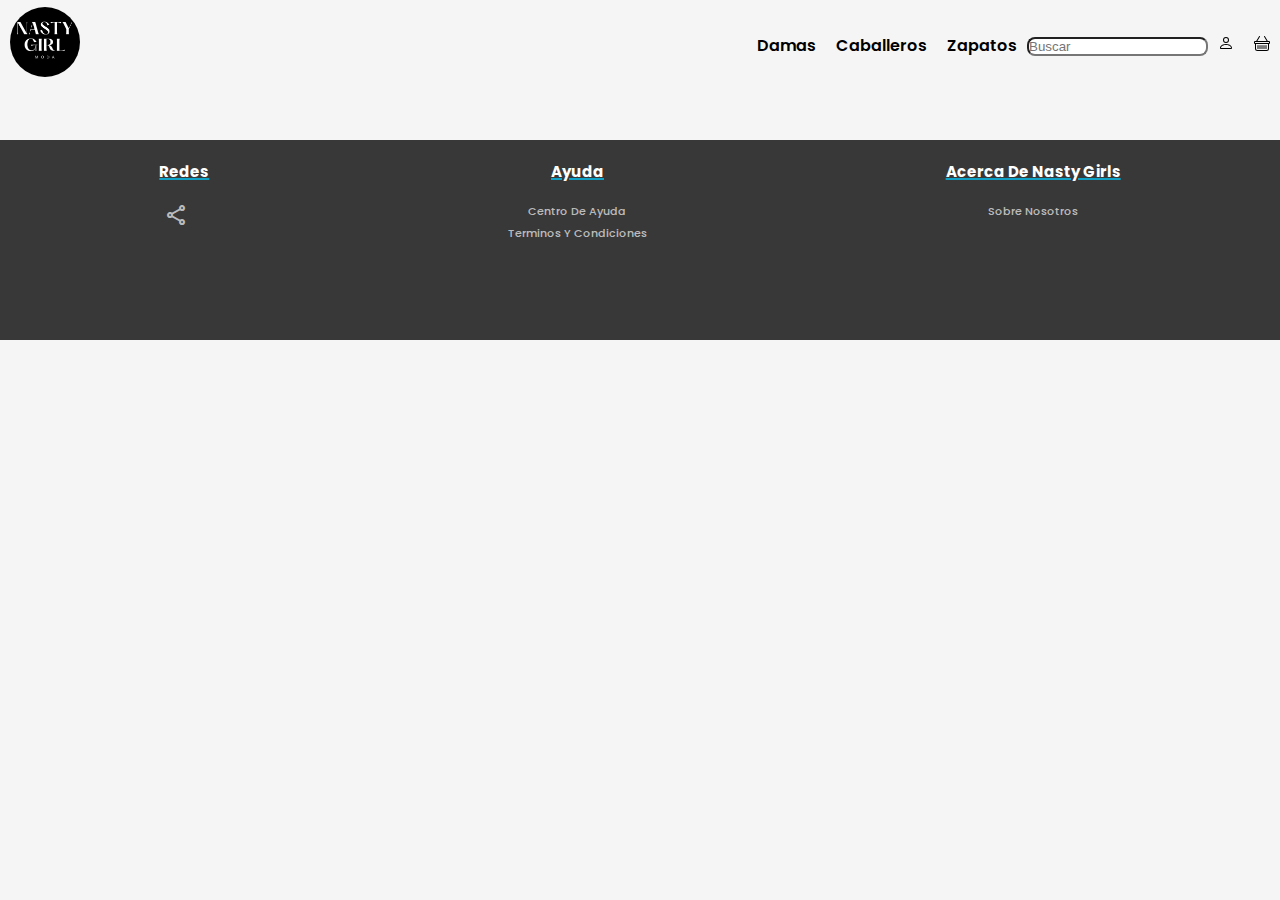
==== pages/damas.html @ bbfe321f "anexo del proyecto" ====
<!DOCTYPE html>
<html lang="en">
<head>
    <meta charset="UTF-8">
    <meta name="viewport" content="width=device-width, initial-scale=1.0">
    <title>NastyGirl</title>
    <link rel="stylesheet" href="https://fonts.googleapis.com/css2?family=Material+Symbols+Outlined:opsz,wght,FILL,GRAD@24,400,0,0" />
    <link rel="stylesheet" href="../css/estilo.css">
</head>
<body>
    <header>
        <div class="logo">
            <a href="../index.html"><img src="../assets/img/logo.jpg" alt="logo de la pagina"></a>
        </div>
        <nav class="navbar">
            <ul>
                <li><a href="#">damas</a></li>
                <li><a href="./caballeros.html">caballeros</a></li>
                <li><a href="./zapatos.html">zapatos</a></li>
                <form>
                    <input class="buscar" type="search" name="Buscar" placeholder="Buscar">
                </form>
                <!-- inicio de sesion -->
                <li><a href="./inicio-de-sesion.html"><svg xmlns="http://www.w3.org/2000/svg" width="16" height="16" fill="currentColor" class="bi bi-person" viewBox="0 0 16 16">
                    <path d="M8 8a3 3 0 1 0 0-6 3 3 0 0 0 0 6m2-3a2 2 0 1 1-4 0 2 2 0 0 1 4 0m4 8c0 1-1 1-1 1H3s-1 0-1-1 1-4 6-4 6 3 6 4m-1-.004c-.001-.246-.154-.986-.832-1.664C11.516 10.68 10.289 10 8 10s-3.516.68-4.168 1.332c-.678.678-.83 1.418-.832 1.664z"/>
                    </svg></a></li>
                    <!-- cesta -->
                <li><a href="./cesta.html"><svg xmlns="http://www.w3.org/2000/svg" width="16" height="16" fill="currentColor" class="bi bi-basket" viewBox="0 0 16 16">
                    <path d="M5.757 1.071a.5.5 0 0 1 .172.686L3.383 6h9.234L10.07 1.757a.5.5 0 1 1 .858-.514L13.783 6H15a1 1 0 0 1 1 1v1a1 1 0 0 1-1 1v4.5a2.5 2.5 0 0 1-2.5 2.5h-9A2.5 2.5 0 0 1 1 13.5V9a1 1 0 0 1-1-1V7a1 1 0 0 1 1-1h1.217L5.07 1.243a.5.5 0 0 1 .686-.172zM2 9v4.5A1.5 1.5 0 0 0 3.5 15h9a1.5 1.5 0 0 0 1.5-1.5V9zM1 7v1h14V7zm3 3a.5.5 0 0 1 .5.5v3a.5.5 0 0 1-1 0v-3A.5.5 0 0 1 4 10m2 0a.5.5 0 0 1 .5.5v3a.5.5 0 0 1-1 0v-3A.5.5 0 0 1 6 10m2 0a.5.5 0 0 1 .5.5v3a.5.5 0 0 1-1 0v-3A.5.5 0 0 1 8 10m2 0a.5.5 0 0 1 .5.5v3a.5.5 0 0 1-1 0v-3a.5.5 0 0 1 .5-.5m2 0a.5.5 0 0 1 .5.5v3a.5.5 0 0 1-1 0v-3a.5.5 0 0 1 .5-.5"/>
                    </svg></a></li>
            </ul>
        </nav>
    </header>
    <main>

    </main>
    <footer>
        <div class="contenedor">
            <div class="columnas">
                <div class="redes">
                    <h2>redes</h2>
                    <ul>
                        <li><a href="#"><span class="material-symbols-outlined">
                            share
                            </span></a></li>
                    </ul>
                </div>
                <div class="ayuda">
                    <h2>ayuda</h2>
                    <ul>
                        <li>
                            <a href="#">centro de ayuda</a>
                        </li>
                        <li>
                            <a href="#">terminos y condiciones</a>
                        </li>
                    </ul>
                </div>
                <div class="acerca">
                    <h2>acerca de Nasty Girls</h2>
                    <ul>
                        <li>
                            <a href="#">sobre nosotros</a>
                        </li>
                    </ul>
                </div>
            </div>
        </div>
    </footer>
</body>
</html>
---- css/estilo.css ----
@import url('https://fonts.googleapis.com/css2?family=Poppins:ital,wght@0,100;0,200;0,300;0,400;0,500;0,600;0,700;0,800;0,900;1,100;1,200;1,300;1,400;1,500;1,600;1,700;1,800;1,900&display=swap');

*{
    margin: 0;
    padding: 0;
    box-sizing: border-box;
}

header{
    display: flex;
    /* background-color: #00000053; */
    height: 5.625rem;
    justify-content: space-between;
    align-items: center;
    font-family: "Poppins", sans-serif;
    font-weight: 600;
    font-style: normal;
    width: 100%;
}

.logo img{
    height: 4.375rem;
    width: 4.375rem;
    border-radius: 2.5rem;
    margin-left: .625rem;
}

.navbar{
    position: relative;
    display: flex;
    justify-content: space-around;
    align-items: center
}

.navbar ul{
    display: flex;
    text-decoration: none;
    list-style: none;

}

.navbar ul li a{
    text-decoration: none;
    color: #000000;
    padding: .625rem;
    text-transform: capitalize;
}



.buscar{
    border-radius: 8px;
}
/* body */

body{
    background-color: #f3f2f2c4;
}

/* primera sección grid */

.grid{
    display: grid;
    grid-template-columns: repeat(4,1fr);
    grid-template-rows: repeat(5,90px);
    margin-top: 50px;
    margin-bottom: 50px;
}

.grid img{
    width: 100%;
    height: 100%;
    object-fit: cover;
    grid-column: 1/5;
    grid-row: 1/6;
    position:static;
    box-shadow: 0px 0px 15px #000000;
}

.grid h2{
    grid-column: 3/5;
    grid-row: 2/3;
    align-self: center;
    justify-self: center;
    color: white;
    font-weight: 700;
    font-size: 50px;
    text-transform:capitalize;
    font-family: "Popping", sans-serif;
}

.grid h3{
    grid-column: 3/5;
    grid-row: 3/4;
    align-self: flex-start;
    justify-self: center;
    color: white;
    font-weight: 700;
    font-size: 45px;
    text-transform:capitalize;
    font-family: "Popping", sans-serif;
}

.grid p{
    grid-column: 3/5;
    grid-row: 4/5;
    align-self: flex-start;
    justify-self: center;
    text-align: center;
    color: rgb(255, 255, 255);
    font-weight: 500;
    font-size: 20px;
    text-transform:capitalize;
    font-family: "Popping", sans-serif;
}

.grid button{
    grid-column: 3/5;
    grid-row: 5/6;
    align-self: flex-start;
    justify-self: center;
    color: rgb(255, 255, 255);
    background-color: #000000;
    border-color: #8a8a8a;
    font-weight: 700;
    font-size: 25px;
    text-transform:capitalize;
    font-family: "Popping", sans-serif;
    border-radius: 11px;
    padding: 8px;
    margin: 0%;
    box-shadow: 0px 0px 10px #ffffff;
}

/* VARIEDADES */

h1{
    text-align: center;
    margin: 3.125rem;
}

.contenedor-cards{
    display: flex;
    justify-content:space-evenly;
    flex-wrap: wrap;
}

.card{
    width: 12.5rem;
    height: 18.75rem;
    background-color: #ffffff;
    border-radius: .625rem;
    box-shadow: 0px 0px 10px #0000003a;
    margin: 5px;
}

.card .card-img{
    width:100%;
    height: 60%;
}

.card .card-img img{
    width: 100%;
    height: 100%;
    object-fit: contain;
}

.card-info{
    text-align: center;
    font-family: "poppins", sans-serif;
    margin: 5px;
    
}

.card-info ul li{
    list-style: none;
    font-family: "poppins", sans-serif;
    text-align: center;
}
/* aside */

aside{
    display: flex;
    justify-content: center;
}

.iframe1{
    width: 80%;
    height: 350px;
    margin-top: 50px;
    
}

/* segunda sección grid */

.grid-2{
    display: grid;
    grid-template-columns: repeat(4,1fr);
    grid-template-rows: repeat(5,90px);
    margin-top: 50px;
    margin-bottom: 50px;
}

.grid-2 img{
    width: 100%;
    height: 100%;
    object-fit: cover;
    grid-column: 1/5;
    grid-row: 1/6;
    position:static;
    box-shadow: 0px 0px 15px #000000;
}

.grid-2 h2{
    grid-column: 1/3;
    grid-row: 2/3;
    align-self: center;
    justify-self: center;
    color: white;
    font-weight: 700;
    font-size: 50px;
    text-transform:capitalize;
    font-family: "Popping", sans-serif;
}

.grid-2 h3{
    grid-column: 1/3;
    grid-row: 3/4;
    align-self: flex-start;
    justify-self: center;
    color: white;
    font-weight: 700;
    font-size: 45px;
    text-transform:capitalize;
    font-family: "Popping", sans-serif;
}

.grid-2 p{
    grid-column: 1/3;
    grid-row: 4/5;
    align-self: flex-start;
    justify-self: center;
    text-align: center;
    color: rgb(255, 255, 255);
    font-weight: 500;
    font-size: 20px;
    text-transform:capitalize;
    font-family: "Popping", sans-serif;
}

.grid-2 button{
    grid-column: 1/3;
    grid-row: 5/6;
    align-self: flex-start;
    justify-self: center;
    color: rgb(255, 255, 255);
    background-color: #000000;
    border-color: #8a8a8a;
    font-weight: 700;
    font-size: 25px;
    text-transform:capitalize;
    font-family: "Popping", sans-serif;
    border-radius: 11px;
    padding: 8px;
    margin: 0%;
    box-shadow: 0px 0px 10px #ffffff;
}

/* footer */

footer{
    background-color: #000000c5;
    height: 12.5rem;
    text-transform: capitalize;
    font-family: "Poppins", sans-serif;
    font-weight: 600;
    font-style: normal;
    font-size: .625rem;
    margin-top: 50px;
}

.redes ul{
    display: flex;
}

.redes ul li a{
    margin: 5px;
}

.contenedor div{
    display: flex;
    padding: .625rem;
    justify-content:space-around;
}

.columnas div{
    display: table-column;
    text-decoration: none;
    color: white;
    text-align: center;
    
}

.columnas div h2{
    text-decoration: .125rem underline #00ccffb7 ;
    margin-bottom: 15px;
    display: inline-block;
}

.columnas div ul{
    list-style: none;
}

.columnas div ul li{
    margin: .3125rem 0rem;
}

.columnas div ul li a{
    text-decoration: none;
    color: #ffffffae;
    font-weight: 500;
    font-size: 11px;
}

/* RESPONSIVE */

/* A PARTIR DE 665 */

@media (max-width: 670px){

    .grid img{
        width: 670px;
    }

    .contenedor-cards{
        display: flex;
        justify-content:space-evenly;
        flex-wrap: wrap;
        width: 41.875rem;
    }

    .card{
        width: 150px;

    }.grid-2 img{
        width: 670px;
    }


}
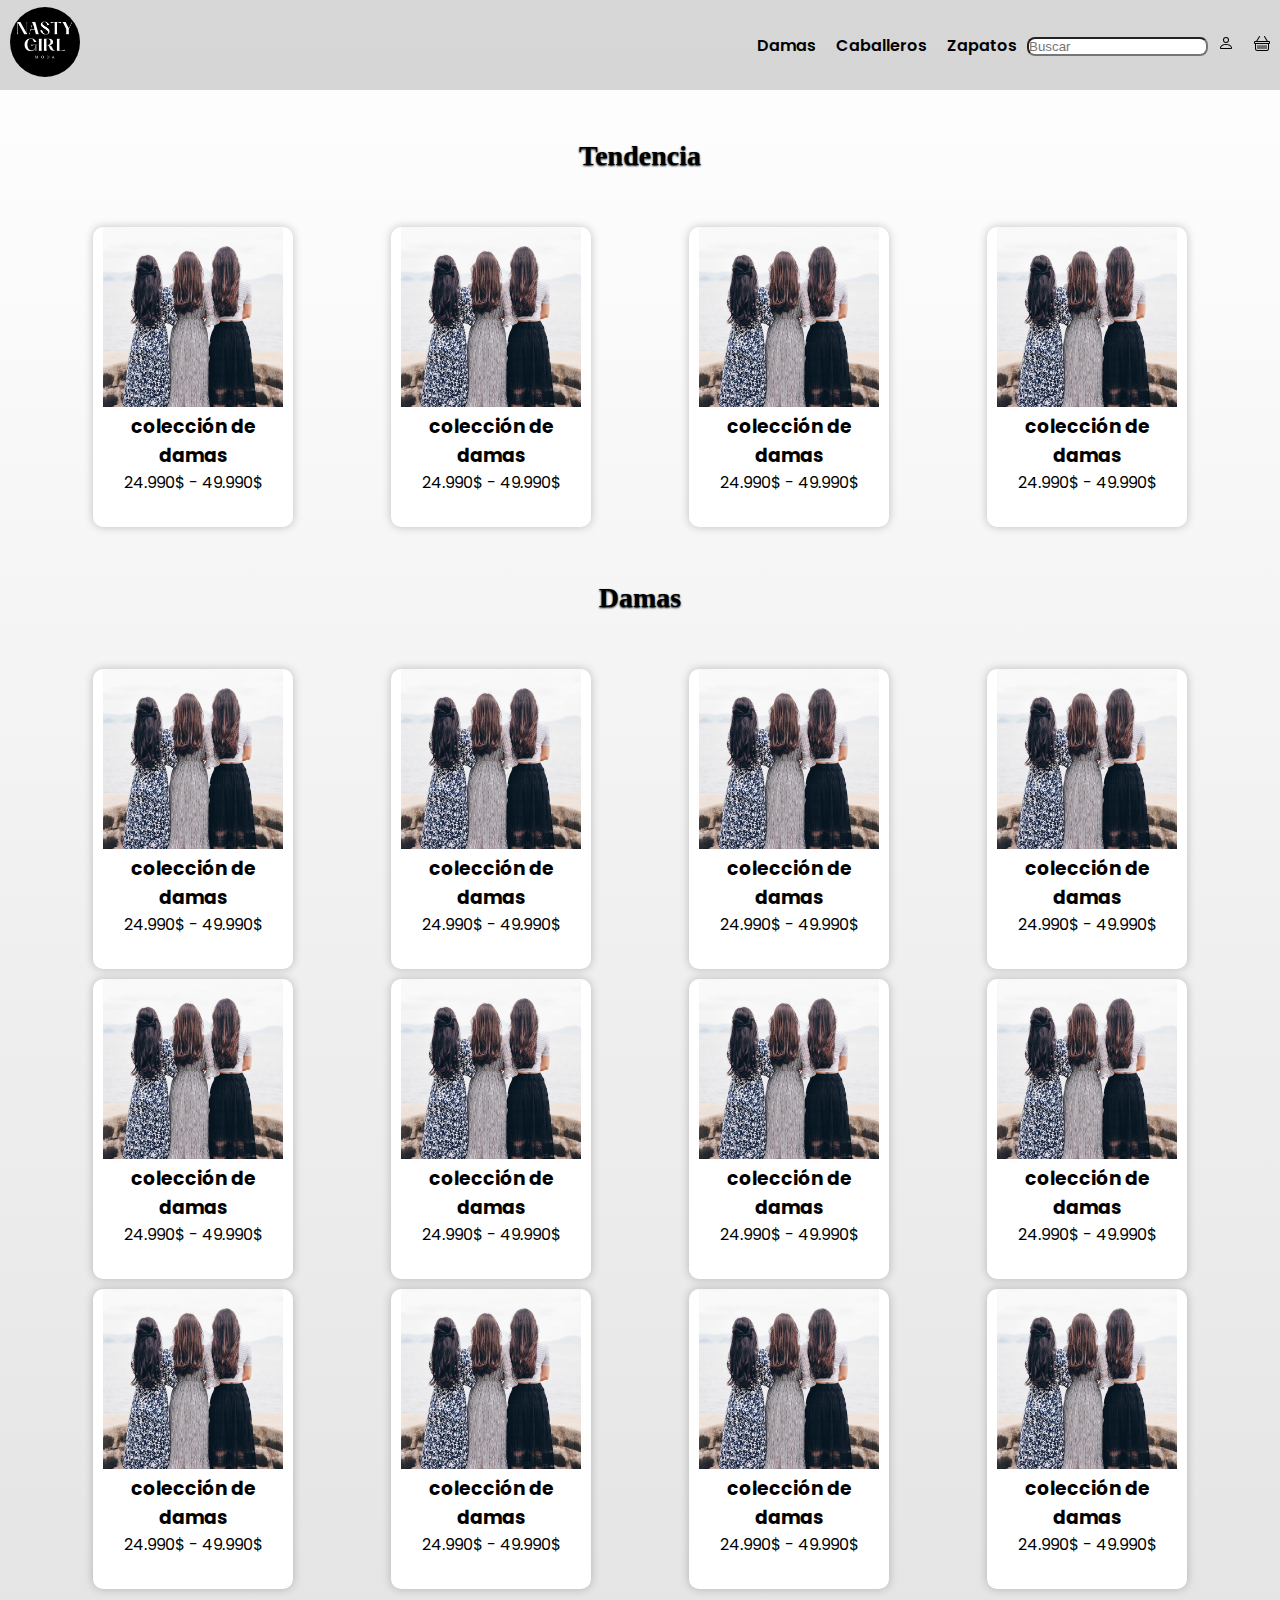
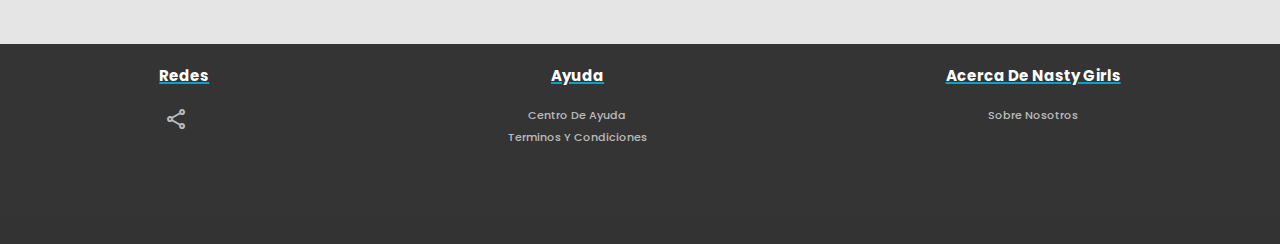
==== commit 98bd3c67: "creacion de las paginas damas, caballeros y zapatos" ====
--- a/pages/damas.html
+++ b/pages/damas.html
@@ -31,8 +31,191 @@
             </ul>
         </nav>
     </header>
-    <main>
-
+    <main class="main-damas">
+        <h2>tendencia</h2>
+        <section class="contenedor-cards">
+            <div class="card">
+                <div class="card-img">
+                    <img src="../assets/img/verano.jpg" alt="ropa de verano">
+                </div>
+                <div class="card-info">
+                    <h3>colección de damas</h3>
+                    <ul>
+                        <li>24.990$ - 49.990$</li>
+                    </ul>
+                </div>
+            </div>
+            <div class="card">
+                <div class="card-img">
+                    <img src="../assets/img/verano.jpg" alt="ropa de verano">
+                </div>
+                <div class="card-info">
+                    <h3>colección de damas</h3>
+                    <ul>
+                        <li>24.990$ - 49.990$</li>
+                    </ul>
+                </div>
+            </div>
+            <div class="card">
+                <div class="card-img">
+                    <img src="../assets/img/verano.jpg" alt="ropa de verano">
+                </div>
+                <div class="card-info">
+                    <h3>colección de damas</h3>
+                    <ul>
+                        <li>24.990$ - 49.990$</li>
+                    </ul>
+                </div>
+            </div>
+            <div class="card">
+                <div class="card-img">
+                    <img src="../assets/img/verano.jpg" alt="ropa de verano">
+                </div>
+                <div class="card-info">
+                    <h3>colección de damas</h3>
+                    <ul>
+                        <li>24.990$ - 49.990$</li>
+                    </ul>
+                </div>
+            </div>
+        </section>
+        <h2>damas</h2>
+        <section class="contenedor-cards">
+            <div class="card">
+                <div class="card-img">
+                    <img src="../assets/img/verano.jpg" alt="ropa de verano">
+                </div>
+                <div class="card-info">
+                    <h3>colección de damas</h3>
+                    <ul>
+                        <li>24.990$ - 49.990$</li>
+                    </ul>
+                </div>
+            </div>
+            <div class="card">
+                <div class="card-img">
+                    <img src="../assets/img/verano.jpg" alt="ropa de verano">
+                </div>
+                <div class="card-info">
+                    <h3>colección de damas</h3>
+                    <ul>
+                        <li>24.990$ - 49.990$</li>
+                    </ul>
+                </div>
+            </div>
+            <div class="card">
+                <div class="card-img">
+                    <img src="../assets/img/verano.jpg" alt="ropa de verano">
+                </div>
+                <div class="card-info">
+                    <h3>colección de damas</h3>
+                    <ul>
+                        <li>24.990$ - 49.990$</li>
+                    </ul>
+                </div>
+            </div>
+            <div class="card">
+                <div class="card-img">
+                    <img src="../assets/img/verano.jpg" alt="ropa de verano">
+                </div>
+                <div class="card-info">
+                    <h3>colección de damas</h3>
+                    <ul>
+                        <li>24.990$ - 49.990$</li>
+                    </ul>
+                </div>
+            </div>
+        </section><section class="contenedor-cards">
+            <div class="card">
+                <div class="card-img">
+                    <img src="../assets/img/verano.jpg" alt="ropa de verano">
+                </div>
+                <div class="card-info">
+                    <h3>colección de damas</h3>
+                    <ul>
+                        <li>24.990$ - 49.990$</li>
+                    </ul>
+                </div>
+            </div>
+            <div class="card">
+                <div class="card-img">
+                    <img src="../assets/img/verano.jpg" alt="ropa de verano">
+                </div>
+                <div class="card-info">
+                    <h3>colección de damas</h3>
+                    <ul>
+                        <li>24.990$ - 49.990$</li>
+                    </ul>
+                </div>
+            </div>
+            <div class="card">
+                <div class="card-img">
+                    <img src="../assets/img/verano.jpg" alt="ropa de verano">
+                </div>
+                <div class="card-info">
+                    <h3>colección de damas</h3>
+                    <ul>
+                        <li>24.990$ - 49.990$</li>
+                    </ul>
+                </div>
+            </div>
+            <div class="card">
+                <div class="card-img">
+                    <img src="../assets/img/verano.jpg" alt="ropa de verano">
+                </div>
+                <div class="card-info">
+                    <h3>colección de damas</h3>
+                    <ul>
+                        <li>24.990$ - 49.990$</li>
+                    </ul>
+                </div>
+            </div>
+        </section><section class="contenedor-cards">
+            <div class="card">
+                <div class="card-img">
+                    <img src="../assets/img/verano.jpg" alt="ropa de verano">
+                </div>
+                <div class="card-info">
+                    <h3>colección de damas</h3>
+                    <ul>
+                        <li>24.990$ - 49.990$</li>
+                    </ul>
+                </div>
+            </div>
+            <div class="card">
+                <div class="card-img">
+                    <img src="../assets/img/verano.jpg" alt="ropa de verano">
+                </div>
+                <div class="card-info">
+                    <h3>colección de damas</h3>
+                    <ul>
+                        <li>24.990$ - 49.990$</li>
+                    </ul>
+                </div>
+            </div>
+            <div class="card">
+                <div class="card-img">
+                    <img src="../assets/img/verano.jpg" alt="ropa de verano">
+                </div>
+                <div class="card-info">
+                    <h3>colección de damas</h3>
+                    <ul>
+                        <li>24.990$ - 49.990$</li>
+                    </ul>
+                </div>
+            </div>
+            <div class="card">
+                <div class="card-img">
+                    <img src="../assets/img/verano.jpg" alt="ropa de verano">
+                </div>
+                <div class="card-info">
+                    <h3>colección de damas</h3>
+                    <ul>
+                        <li>24.990$ - 49.990$</li>
+                    </ul>
+                </div>
+            </div>
+        </section>
     </main>
     <footer>
         <div class="contenedor">
--- a/css/estilo.css
+++ b/css/estilo.css
@@ -8,7 +8,7 @@
 
 header{
     display: flex;
-    /* background-color: #00000053; */
+    background-color: #00000028;
     height: 5.625rem;
     justify-content: space-between;
     align-items: center;
@@ -46,16 +46,16 @@
     text-transform: capitalize;
 }
 
-
-
 .buscar{
     border-radius: 8px;
 }
 /* body */
 
 body{
-    background-color: #f3f2f2c4;
-}
+    background: linear-gradient(180deg, #ffffff, #0000001e);
+}
+
+/* Pagina de inicio */
 
 /* primera sección grid */
 
@@ -347,4 +347,111 @@
     }
 
 
-}+}
+
+/* Pagina de inicio de sesión */
+
+.main-iniciar-sesion{
+    width: 100%;
+    height:100vh;
+    align-content: center;
+    margin: 0px 0px 0px 70px;
+}
+
+.main-iniciar-sesion .sesion-contenedor{
+    display: flex;
+    flex-wrap: wrap;
+    justify-content: space-evenly;
+    align-items: center;
+    width: 100%;
+    height: 50%;
+    background-color: #ffffff00;
+}
+
+.iniciar-sesion{
+    display: flex;
+    flex-direction: column;
+    width: 720px;
+    padding: 25px;
+    gap: 1.5625rem;
+}
+
+.iniciar-sesion article{
+    display: flex;
+    flex-direction: column;
+    width: 355px;
+    gap: 1.5625rem;
+}
+
+.iniciar-sesion button{
+    width: 150px;
+    padding: 5px 0px;
+    font-size:medium;
+    color: #000000;
+    background-color: #ffffff;
+    border-color:#000000 ;
+    border-radius: 5px;
+}
+
+
+.crear-una-cuenta{
+    display: flex;
+    flex-direction: column;
+    width: 720px;
+    padding: 25px;
+    gap: 1.5625rem;
+}
+
+.crear-una-cuenta article{
+    display: flex;
+    flex-direction: column;
+    width: 355px;
+    gap: 1.5625rem;
+}
+
+.crear-una-cuenta button{
+    width: 150px;
+    padding: 5px 0px;
+    font-size:medium;
+    color: #000000;
+    background-color: #ffffff;
+    border-color:#000000 ;
+    border-radius: 5px;
+}
+
+.terminos-y-condiciones{
+    color: #0d00ff;
+}
+
+/* Pagina de Damas */
+
+.main-damas h2{
+    text-align: center;
+    margin: 50px 0px;
+    font-size: 28px;
+    text-transform: capitalize;
+    font-weight: 700;
+    text-shadow:0px 0.5px 2px #000000;
+}
+
+/* Pagina de Caballeros */
+
+.main-caballeros h2{
+    text-align: center;
+    margin: 50px 0px;
+    font-size: 28px;
+    text-transform: capitalize;
+    font-weight: 700;
+    text-shadow:0px 0.5px 2px #000000;
+}
+
+/* Pagina de Zapatos */
+
+.main-zapatos h2{
+    text-align: center;
+    margin: 50px 0px;
+    font-size: 28px;
+    text-transform: capitalize;
+    font-weight: 700;
+    text-shadow:0px 0.5px 2px #000000;
+}
